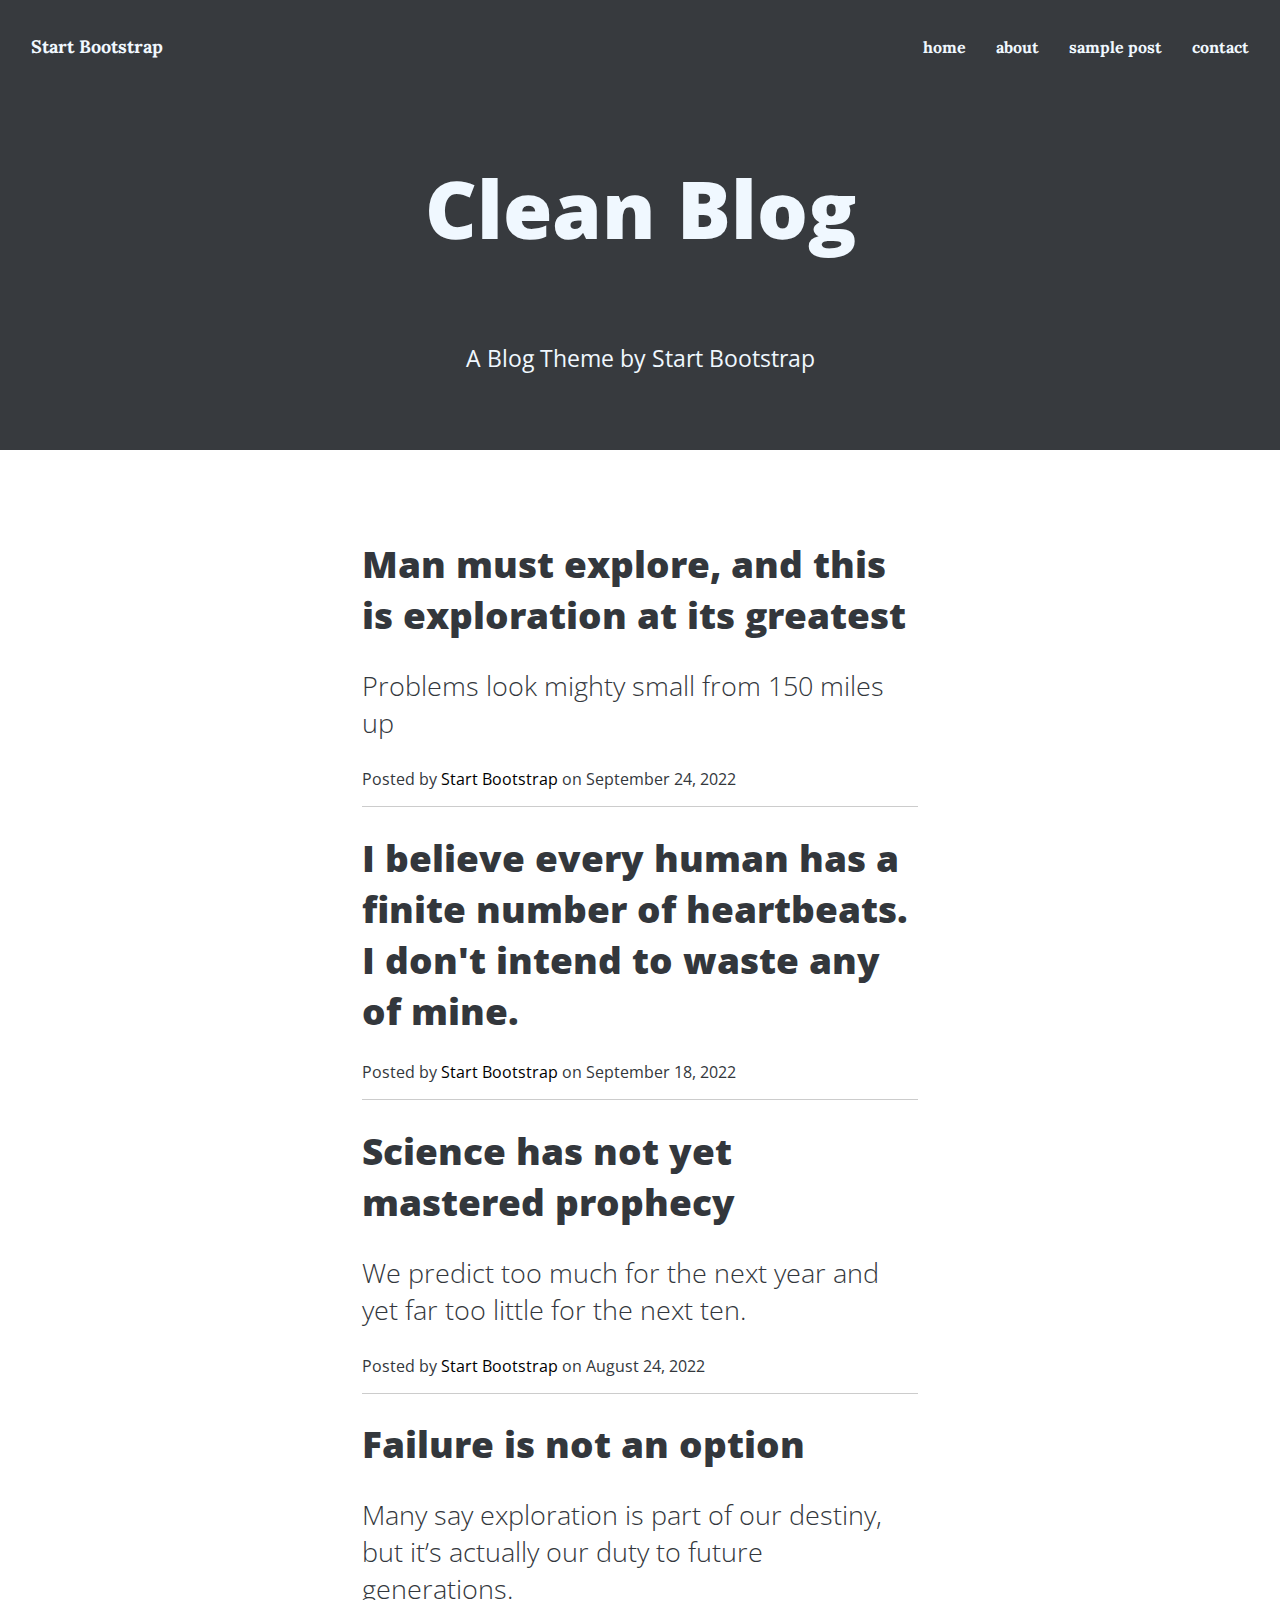
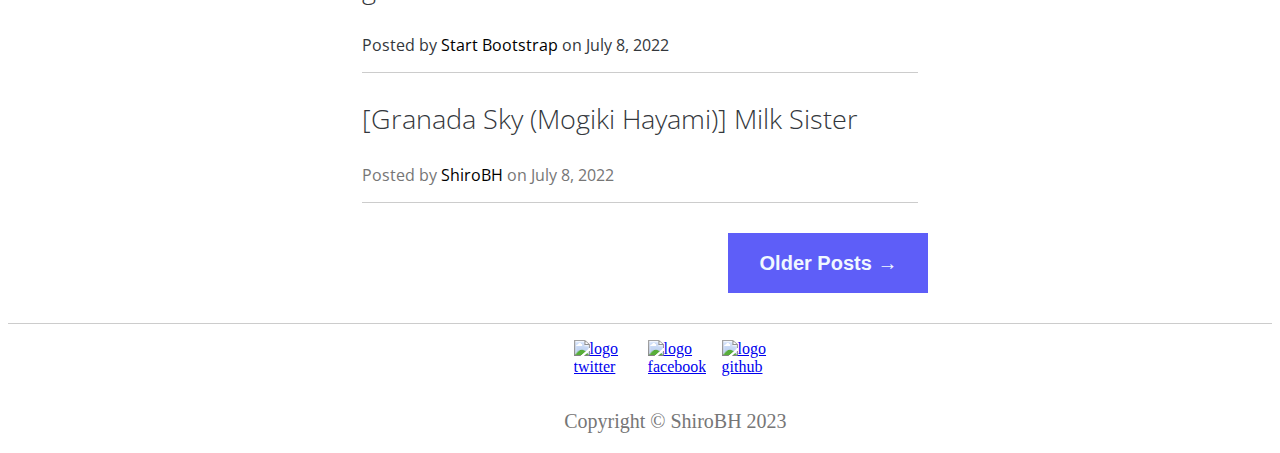
==== tela blog boostrap/base.html @ 42e0fb52 "HTML/CSS-V1" ====
<!DOCTYPE html>
<html lang="en">
<head>
    <meta charset="UTF-8">
    <meta http-equiv="X-UA-Compatible" content="IE=edge">
    <meta name="viewport" content="width=device-width, initial-scale=1.0">
    <title>Clean Blog - Start Bootstrap Theme</title>
    <link href="./meu/css/header.css" rel="stylesheet" />
    <link href="./meu/css/main.css" rel="stylesheet" />
    <link href="./meu/css/footer.css" rel="stylesheet" />
</head>
<body>
    <header class="menu">
        <a class="menuTitulo" href="#"><h1>Start Bootstrap</h1></a>
        <div class="submenu">
            <a href="#"><p>home</p></a>
            <a href="#"><p>about</p></a>
            <a href="#"><p>sample post</p></a>
            <a href="#"><p>contact</p></a>
        </div>
        <div class="titulo">
            
        </div>
        <div class="txttitulo">
            <p class ="principal">Clean Blog</p>
            <p class = "secundario">A Blog Theme by Start Bootstrap</p>
        </div>
        
    </header>
    <main class ="conteudo">
        <section class="posts">
            <div class="post1">
                <h1 class="titulopost">Man must explore, and this is exploration at its greatest</h1>
                <p class="subtitulopost">Problems look mighty small from 150 miles up</p>
                <p class="linkpost">Posted by <a class="linkpost2" href="#">Start Bootstrap</a> on September 24, 2022</p>
            </div>
            <div class="post2">
                <h1 class="titulopost">I believe every human has a finite number of heartbeats. I don't intend to waste any of mine.</h1>
                <p class="linkpost">Posted by <a class="linkpost2" href="#">Start Bootstrap</a> on September 18, 2022</p>
            </div>
            <div class="post3">
                <h1 class="titulopost">Science has not yet mastered prophecy</h1>
                <p class="subtitulopost">We predict too much for the next year and yet far too little for the next ten.</p>
                <p class="linkpost">Posted by <a class="linkpost2" href="#">Start Bootstrap</a> on August 24, 2022</p>
            </div>
            <div class="post4">
                <h1 class="titulopost">Failure is not an option</h1>
                <p class="subtitulopost">Many say exploration is part of our destiny, but it’s actually our duty to future generations.</p>
                <p class="linkpost">Posted by <a class="linkpost2" href="#">Start Bootstrap</a> on July 8, 2022</p>
            </div>
            <div class="post5">
                <p class="subtitulopost">[Granada Sky (Mogiki Hayami)] Milk Sister</p>
                <p class="linkpost1">Posted by <a class="linkpost2" href="#">ShiroBH</a> on July 8, 2022</p>
            </div>
            <a  href="#"><button class="botaoposts">Older Posts →</button></a>
        </section>
        
    </main>
    <footer class ="rodape">
        <div class="logos">
            <ul>
                <li>
                    <a href="#"><img class="item1"src="/static/assets/img/Twitter-logo.svg" alt="logo twitter"></a>
                </li>
                <li>
                    <a href="#"><img class="item2"src="/static/assets/img/Facebook_f_logo_(2021).svg" alt="logo facebook"></a>
                </li> 
                <li>
                    <a href="#"><img class="item3"src="/static/assets/img/github (1).svg" alt="logo github"></a>
                </li> 
            </ul>
            <p>Copyright &copy ShiroBH 2023</p>
        </div>
        
    </footer>
</body>
</html>
---- tela blog boostrap/meu/css/header.css ----
@import url('https://fonts.googleapis.com/css2?family=Lora:ital,wght@0,400;0,700;1,400;1,700&family=Open+Sans:ital,wght@0,300;0,400;0,600;0,700;0,800;1,300;1,400;1,600;1,700;1,800&display=swap');

.menu{
    
    font-family: 'Lora', serif;
    text-align: center;
}
.menu h1{
    margin-top: 13px;
    display: inline-block;
    color: aliceblue;
    text-decoration: none;
    font-weight: 900;
    font-size: 18px;
    transition: 0.2s;
    
}
.menu h1:hover{
    color: rgb(202, 202, 203);
    
}
.menu .submenu{
    margin-top: 13px;
    display: inline-flex;
    gap: 30px;
    font-size: 20px;
    margin-left: 84vh;
}
.menu .submenu a{
    font-size: 16px;
    font-weight: 900;
    color: aliceblue;
    text-decoration: none;
    transition: 0.2s;
    
}
.menu .submenu a:hover{
    color: rgb(202, 202, 203);
    
}
.titulo{
    position: absolute;
    top: 0;
    left: 0;
    right: 0;
    bottom: 0;
    z-index: -1;
    background-color: #212529;
    opacity: 0.9;
    max-width: 400vh;
    height:450px;
}

.txttitulo{
    color:aliceblue;
    font-family: 'Open Sans', sans-serif;
    margin-left: auto;
    margin-right: auto;
    

}

.txttitulo .principal{
    font-weight: 900;
    font-size: 80px;
}

.txttitulo .secundario{
    font-size: 23px;
    margin-top:0;
}
---- tela blog boostrap/meu/css/main.css ----
@import url('https://fonts.googleapis.com/css2?family=Lora:ital,wght@0,400;0,700;1,400;1,700&family=Open+Sans:ital,wght@0,300;0,400;0,600;0,700;0,800;1,300;1,400;1,600;1,700;1,800&display=swap');
.posts{
    font-family: 'Open Sans', sans-serif;
    margin-top: 13%;
    border-bottom: 1px solid #ccc;
    max-height: auto;
   
}
.posts div{
    color: #33373c;
    margin-inline: 28%;
    border-bottom: 1px solid #ccc;
}

.posts .titulopost{
    font-weight: 900;
    font-size: 37px;
}

.posts .subtitulopost{
    font-weight: 100;
    font-size: 27px;
}
.posts .linkpost1{
    color:#767676;
    
}

.posts .linkpost2{
    color:#000;
    text-decoration: none;
}

.botaoposts{
    margin-left: 57%;
    margin-top: 30px;
    margin-bottom: 30px;
    width: 200px;
    height: 60px;
    border:none;
    background-color: rgb(94, 94, 248);
    font-size: 20px;
    font-weight: 700;
    text-align: center;
    color: aliceblue;
    transition: 0.6s;
}
.botaoposts:hover{
    background-color: rgb(67, 67, 172);
    cursor: pointer;
}
---- tela blog boostrap/meu/css/footer.css ----
.rodape .logos ul{
    margin-left: 40%;
}
.rodape .logos ul li{
    
    display: inline-block;
    width: 50px;
    height: 50px;
    margin-left: 20px;
    transition: 0.2s;

}

.rodape .logos ul li .item1:hover{
    
    transform: scale(1.3);

}
.rodape .logos ul li .item2:hover{
    
    transform: scale(1.3);

}
.rodape .logos ul li .item3:hover{
    
    transform: scale(1.3);

}

.rodape .logos p{
    font-size: 20px;
    color:#767676;
    margin-left: 44%;
}
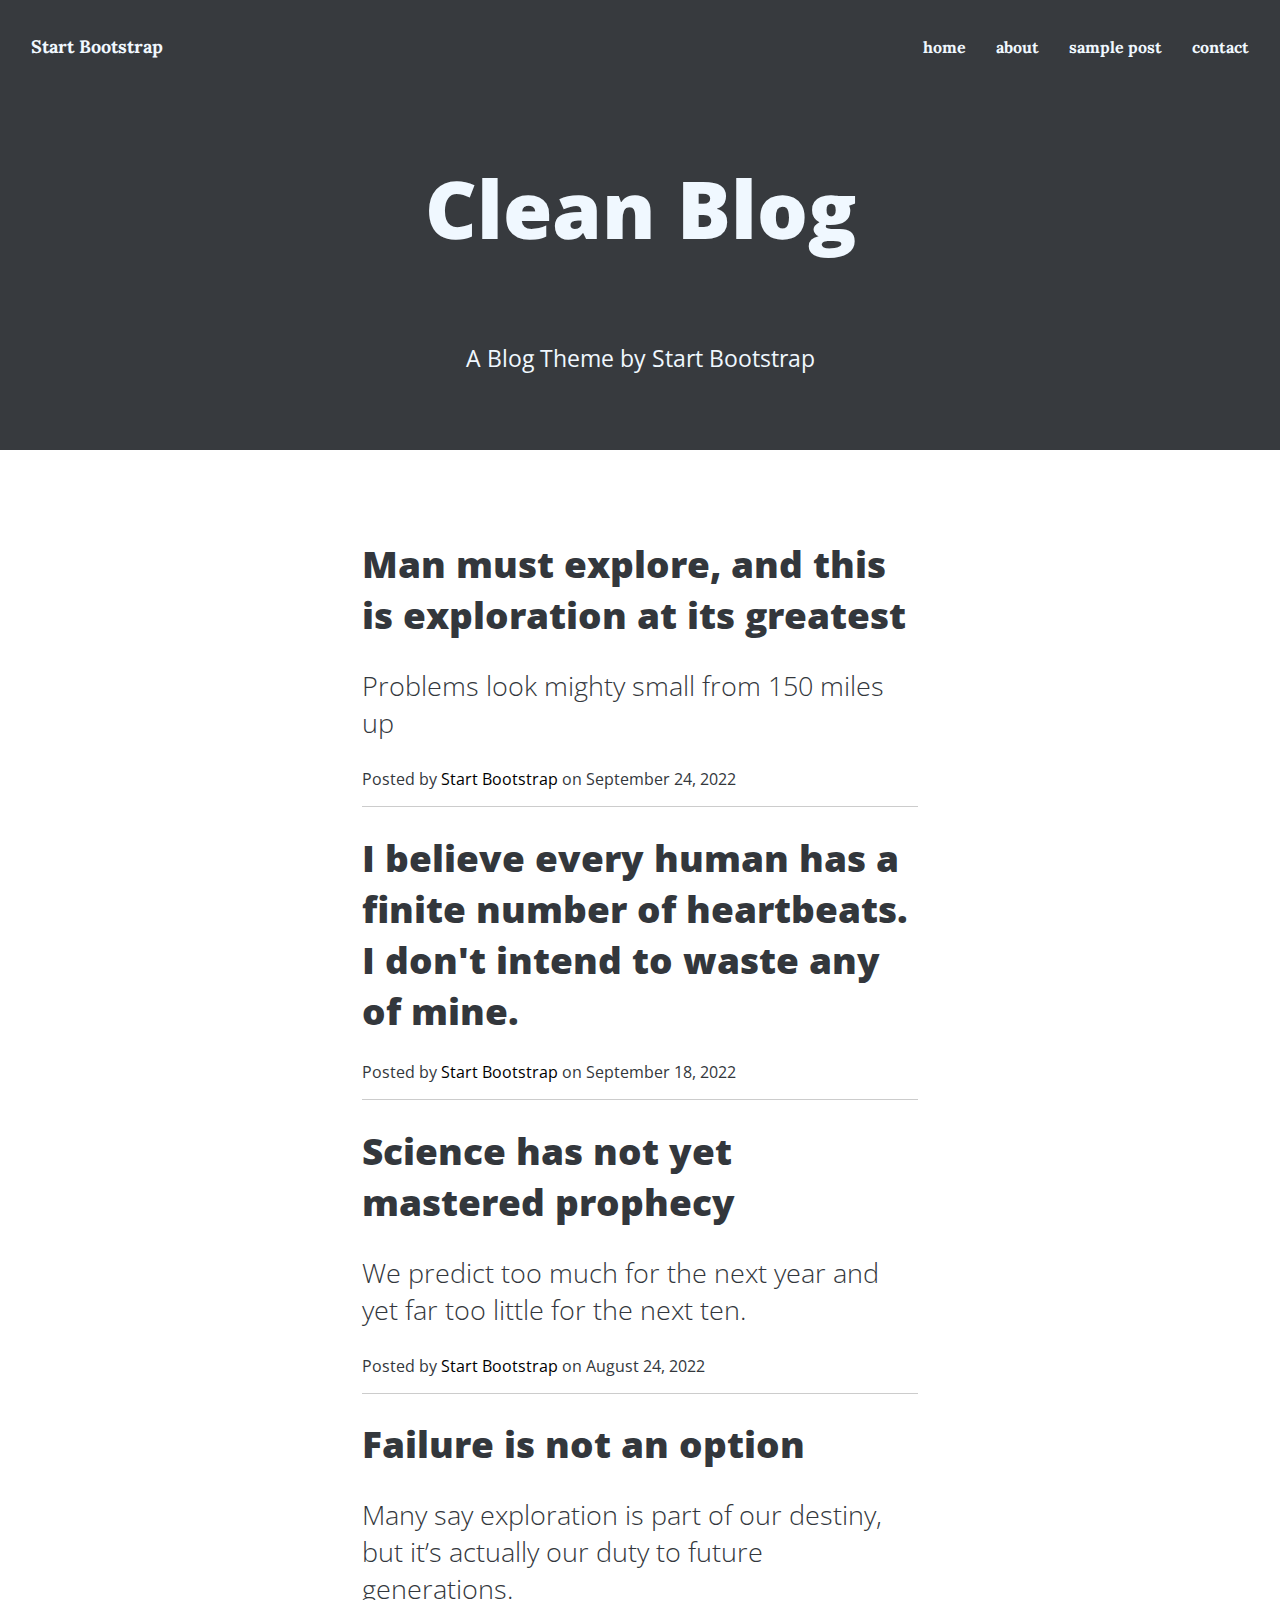
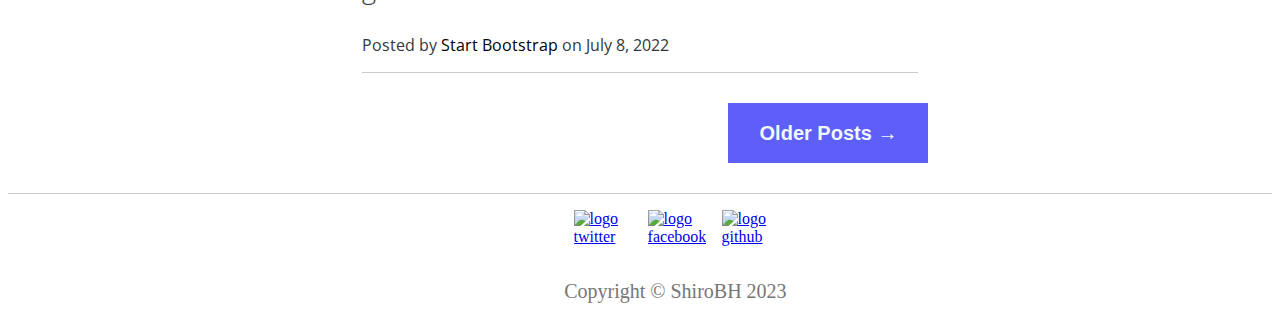
==== commit 27030417: "Update base.html" ====
--- a/tela blog boostrap/base.html
+++ b/tela blog boostrap/base.html
@@ -48,10 +48,7 @@
                 <p class="subtitulopost">Many say exploration is part of our destiny, but it’s actually our duty to future generations.</p>
                 <p class="linkpost">Posted by <a class="linkpost2" href="#">Start Bootstrap</a> on July 8, 2022</p>
             </div>
-            <div class="post5">
-                <p class="subtitulopost">[Granada Sky (Mogiki Hayami)] Milk Sister</p>
-                <p class="linkpost1">Posted by <a class="linkpost2" href="#">ShiroBH</a> on July 8, 2022</p>
-            </div>
+            
             <a  href="#"><button class="botaoposts">Older Posts →</button></a>
         </section>
         
@@ -74,4 +71,4 @@
         
     </footer>
 </body>
-</html>+</html>
